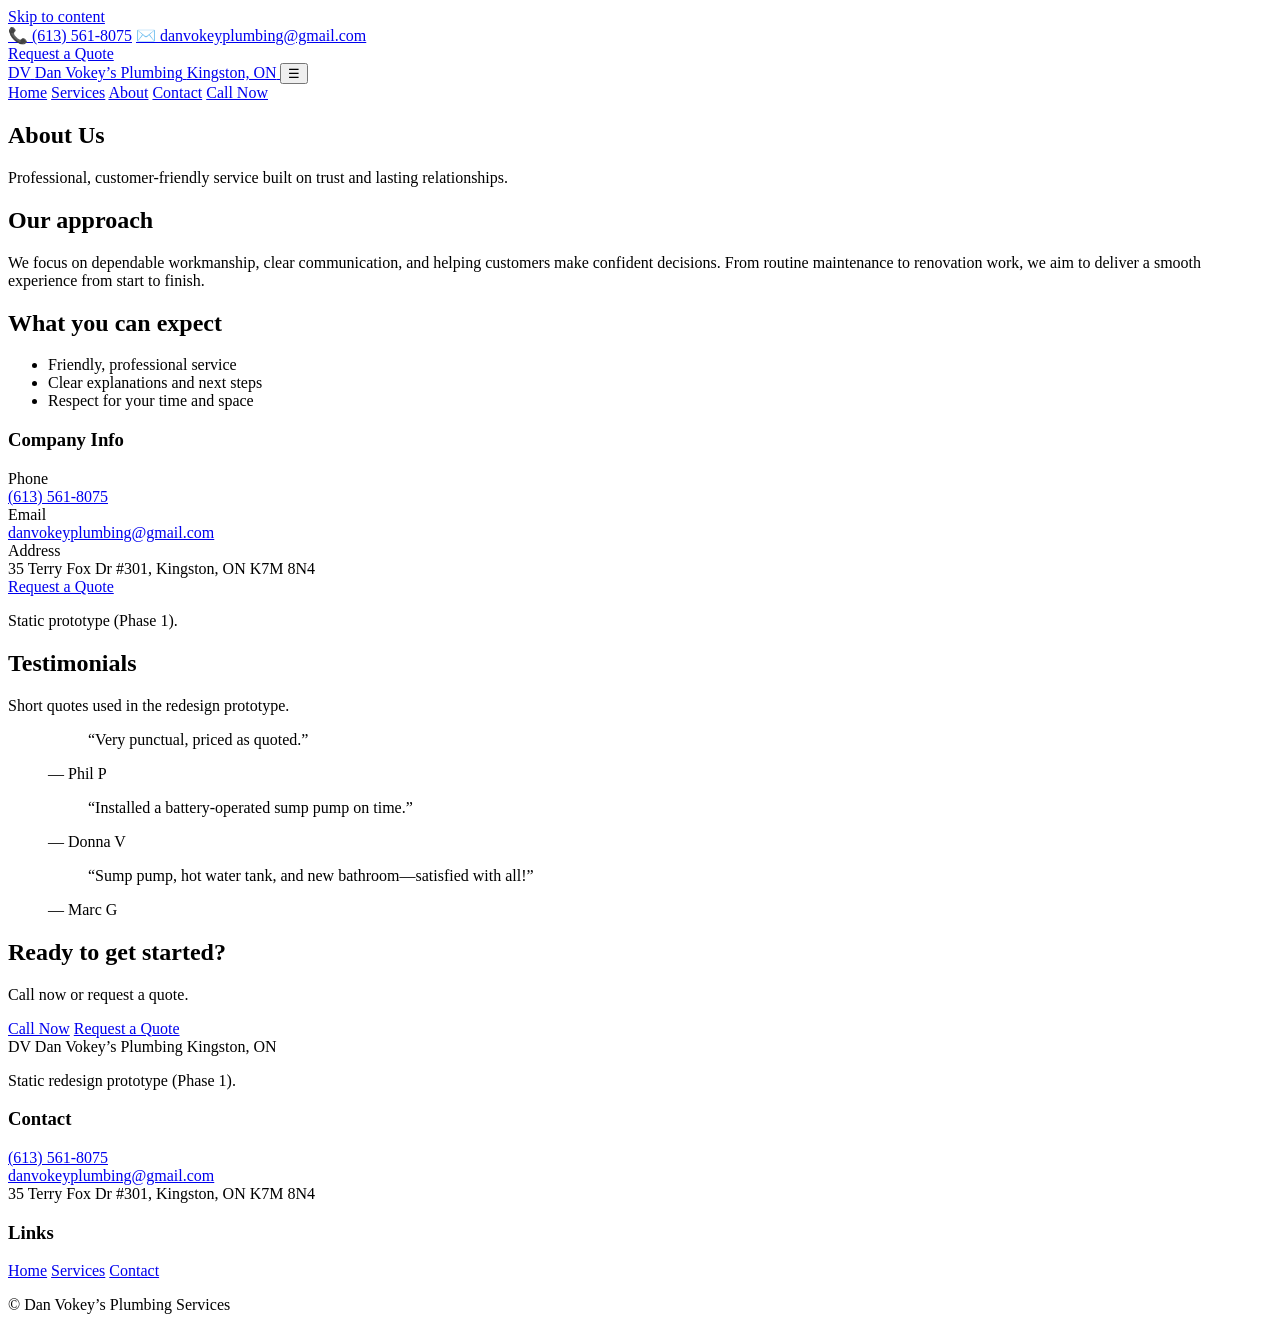
==== about.html @ dfd9590a "about" ====
<!DOCTYPE html>
<html lang="en">
<head>
  <meta charset="UTF-8" />
  <meta name="viewport" content="width=device-width, initial-scale=1.0" />
  <title>About | Dan Vokey’s Plumbing</title>
  <meta name="description" content="Customer-focused plumbing in Kingston, ON. Professional, friendly, and team-oriented." />
  <link rel="stylesheet" href="css/style.css" />
</head>
<body>
  <a class="skip-link" href="#main">Skip to content</a>

  <header class="site-header">
    <div class="topbar">
      <div class="container topbar__inner">
        <div class="topbar__left">
          <a class="topbar__item" href="tel:6135618075">📞 (613) 561-8075</a>
          <a class="topbar__item" href="mailto:danvokeyplumbing@gmail.com">✉️ danvokeyplumbing@gmail.com</a>
        </div>
        <div class="topbar__right">
          <a class="btn btn--small btn--ghost" href="contact.html#quote">Request a Quote</a>
        </div>
      </div>
    </div>

    <div class="nav-wrap">
      <div class="container nav">
        <a class="brand" href="index.html">
          <span class="brand__logo" aria-hidden="true">DV</span>
          <span class="brand__text">
            <span class="brand__name">Dan Vokey’s Plumbing</span>
            <span class="brand__sub">Kingston, ON</span>
          </span>
        </a>

        <button class="nav__toggle" type="button" aria-label="Open menu" aria-expanded="false" data-nav-toggle>
          ☰
        </button>

        <nav class="nav__links" data-nav>
          <a class="nav__link" href="index.html">Home</a>
          <a class="nav__link" href="services.html">Services</a>
          <a class="nav__link is-active" href="about.html">About</a>
          <a class="nav__link" href="contact.html">Contact</a>
          <a class="btn btn--small" href="tel:6135618075">Call Now</a>
        </nav>
      </div>
    </div>
  </header>

  <main id="main" class="page">
    <section class="page-hero">
      <div class="container">
        <h1>About Us</h1>
        <p class="lead">Professional, customer-friendly service built on trust and lasting relationships.</p>
      </div>
    </section>

    <section class="section">
      <div class="container split">
        <div>
          <h2>Our approach</h2>
          <p>
            We focus on dependable workmanship, clear communication, and helping customers make confident decisions.
            From routine maintenance to renovation work, we aim to deliver a smooth experience from start to finish.
          </p>

          <h2>What you can expect</h2>
          <ul class="checklist">
            <li>Friendly, professional service</li>
            <li>Clear explanations and next steps</li>
            <li>Respect for your time and space</li>
          </ul>
        </div>

        <div class="card">
          <h3 class="card__title">Company Info</h3>
          <div class="mini">
            <div class="mini__label">Phone</div>
            <div class="mini__value"><a href="tel:6135618075">(613) 561-8075</a></div>
          </div>
          <div class="mini">
            <div class="mini__label">Email</div>
            <div class="mini__value"><a href="mailto:danvokeyplumbing@gmail.com">danvokeyplumbing@gmail.com</a></div>
          </div>
          <div class="mini">
            <div class="mini__label">Address</div>
            <div class="mini__value">35 Terry Fox Dr #301, Kingston, ON K7M 8N4</div>
          </div>

          <a class="btn btn--small" href="contact.html#quote">Request a Quote</a>
          <p class="fineprint">Static prototype (Phase 1).</p>
        </div>
      </div>
    </section>

    <section class="section section--alt">
      <div class="container">
        <div class="section__head">
          <h2>Testimonials</h2>
          <p class="muted">Short quotes used in the redesign prototype.</p>
        </div>

        <div class="grid grid--3">
          <figure class="quote">
            <blockquote>“Very punctual, priced as quoted.”</blockquote>
            <figcaption>— Phil P</figcaption>
          </figure>
          <figure class="quote">
            <blockquote>“Installed a battery-operated sump pump on time.”</blockquote>
            <figcaption>— Donna V</figcaption>
          </figure>
          <figure class="quote">
            <blockquote>“Sump pump, hot water tank, and new bathroom—satisfied with all!”</blockquote>
            <figcaption>— Marc G</figcaption>
          </figure>
        </div>
      </div>
    </section>

    <section class="cta">
      <div class="container cta__inner">
        <div>
          <h2>Ready to get started?</h2>
          <p class="muted">Call now or request a quote.</p>
        </div>
        <div class="cta__buttons">
          <a class="btn" href="tel:6135618075">Call Now</a>
          <a class="btn btn--ghost" href="contact.html#quote">Request a Quote</a>
        </div>
      </div>
    </section>
  </main>

  <footer class="site-footer">
    <div class="container footer__grid">
      <div>
        <div class="brand brand--footer">
          <span class="brand__logo" aria-hidden="true">DV</span>
          <span class="brand__text">
            <span class="brand__name">Dan Vokey’s Plumbing</span>
            <span class="brand__sub">Kingston, ON</span>
          </span>
        </div>
        <p class="muted">Static redesign prototype (Phase 1).</p>
      </div>

      <div>
        <h3 class="footer__title">Contact</h3>
        <p><a href="tel:6135618075">(613) 561-8075</a><br />
           <a href="mailto:danvokeyplumbing@gmail.com">danvokeyplumbing@gmail.com</a><br />
           35 Terry Fox Dr #301, Kingston, ON K7M 8N4
        </p>
      </div>

      <div>
        <h3 class="footer__title">Links</h3>
        <p class="footer__links">
          <a href="index.html">Home</a>
          <a href="services.html">Services</a>
          <a href="contact.html">Contact</a>
        </p>
      </div>
    </div>

    <div class="container footer__bottom">
      <p>© <span id="year"></span> Dan Vokey’s Plumbing Services</p>
    </div>
  </footer>

  <script src="js/main.js"></script>
</body>
</html>
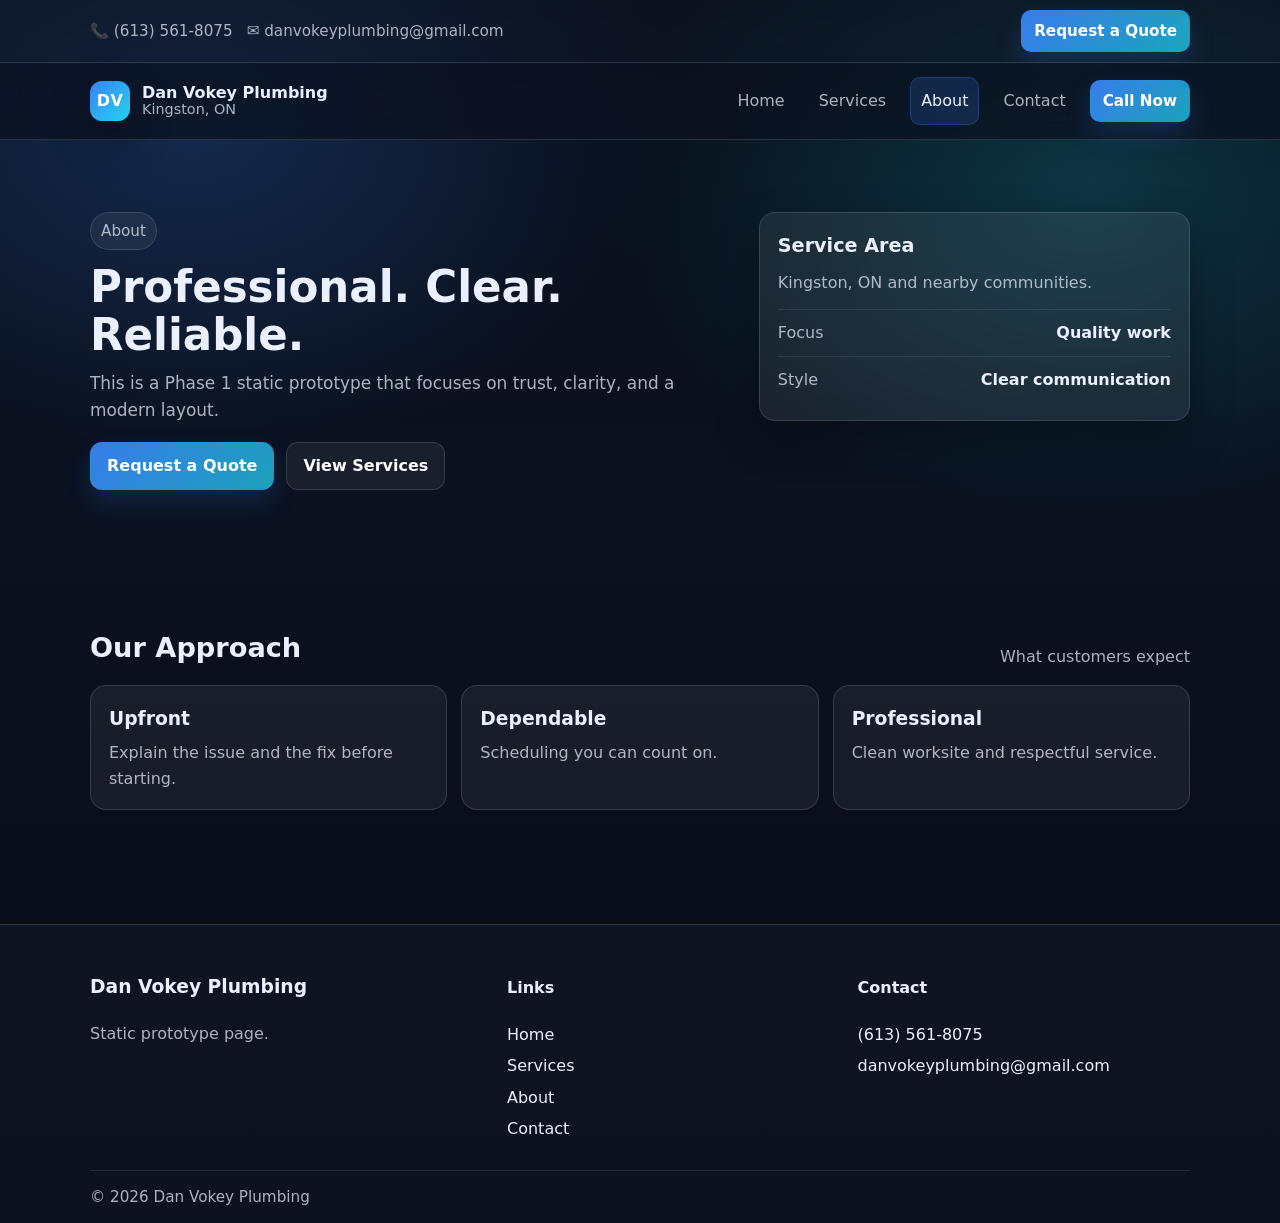
==== commit fde7d77d: "full styling done" ====
--- a/about.html
+++ b/about.html
@@ -3,171 +3,117 @@
 <head>
   <meta charset="UTF-8" />
   <meta name="viewport" content="width=device-width, initial-scale=1.0" />
-  <title>About | Dan Vokey’s Plumbing</title>
-  <meta name="description" content="Customer-focused plumbing in Kingston, ON. Professional, friendly, and team-oriented." />
+  <title>About | Dan Vokey Plumbing</title>
+  <meta name="description" content="About the business: approach, values, and service area." />
   <link rel="stylesheet" href="css/style.css" />
 </head>
+
 <body>
   <a class="skip-link" href="#main">Skip to content</a>
 
-  <header class="site-header">
-    <div class="topbar">
-      <div class="container topbar__inner">
-        <div class="topbar__left">
-          <a class="topbar__item" href="tel:6135618075">📞 (613) 561-8075</a>
-          <a class="topbar__item" href="mailto:danvokeyplumbing@gmail.com">✉️ danvokeyplumbing@gmail.com</a>
-        </div>
-        <div class="topbar__right">
-          <a class="btn btn--small btn--ghost" href="contact.html#quote">Request a Quote</a>
-        </div>
+  <header class="topbar">
+    <div class="container topbar__inner">
+      <div class="topbar__left">
+        <a class="topbar__item" href="tel:6135618075">📞 (613) 561-8075</a>
+        <a class="topbar__item" href="mailto:danvokeyplumbing@gmail.com">✉ danvokeyplumbing@gmail.com</a>
       </div>
-    </div>
-
-    <div class="nav-wrap">
-      <div class="container nav">
-        <a class="brand" href="index.html">
-          <span class="brand__logo" aria-hidden="true">DV</span>
-          <span class="brand__text">
-            <span class="brand__name">Dan Vokey’s Plumbing</span>
-            <span class="brand__sub">Kingston, ON</span>
-          </span>
-        </a>
-
-        <button class="nav__toggle" type="button" aria-label="Open menu" aria-expanded="false" data-nav-toggle>
-          ☰
-        </button>
-
-        <nav class="nav__links" data-nav>
-          <a class="nav__link" href="index.html">Home</a>
-          <a class="nav__link" href="services.html">Services</a>
-          <a class="nav__link is-active" href="about.html">About</a>
-          <a class="nav__link" href="contact.html">Contact</a>
-          <a class="btn btn--small" href="tel:6135618075">Call Now</a>
-        </nav>
-      </div>
+      <a class="btn btn--small" href="contact.html">Request a Quote</a>
     </div>
   </header>
 
-  <main id="main" class="page">
-    <section class="page-hero">
-      <div class="container">
-        <h1>About Us</h1>
-        <p class="lead">Professional, customer-friendly service built on trust and lasting relationships.</p>
+  <div class="navwrap">
+    <div class="container nav">
+      <a href="index.html" class="brand">
+        <span class="brand__logo">DV</span>
+        <span class="brand__text">
+          <span class="brand__name">Dan Vokey Plumbing</span>
+          <span class="brand__sub">Kingston, ON</span>
+        </span>
+      </a>
+
+      <button class="nav__toggle" type="button" aria-label="Open menu" aria-expanded="false" data-nav-toggle>☰</button>
+
+      <nav class="nav__links" data-nav>
+        <a class="nav__link" href="index.html">Home</a>
+        <a class="nav__link" href="services.html">Services</a>
+        <a class="nav__link is-active" href="about.html">About</a>
+        <a class="nav__link" href="contact.html">Contact</a>
+        <a class="btn btn--small" href="tel:6135618075">Call Now</a>
+      </nav>
+    </div>
+  </div>
+
+  <main id="main">
+    <section class="hero">
+      <div class="container hero__grid">
+        <div>
+          <span class="pill">About</span>
+          <h1>Professional. Clear. Reliable.</h1>
+          <p class="lead">
+            This is a Phase 1 static prototype that focuses on trust, clarity, and a modern layout.
+          </p>
+          <div class="hero__cta">
+            <a class="btn" href="contact.html">Request a Quote</a>
+            <a class="btn btn--ghost" href="services.html">View Services</a>
+          </div>
+        </div>
+
+        <aside class="card">
+          <h2 class="card__title">Service Area</h2>
+          <p class="card__text">Kingston, ON and nearby communities.</p>
+          <div class="card__row"><span class="muted">Focus</span><strong>Quality work</strong></div>
+          <div class="card__row"><span class="muted">Style</span><strong>Clear communication</strong></div>
+        </aside>
       </div>
     </section>
 
     <section class="section">
-      <div class="container split">
-        <div>
-          <h2>Our approach</h2>
-          <p>
-            We focus on dependable workmanship, clear communication, and helping customers make confident decisions.
-            From routine maintenance to renovation work, we aim to deliver a smooth experience from start to finish.
-          </p>
-
-          <h2>What you can expect</h2>
-          <ul class="checklist">
-            <li>Friendly, professional service</li>
-            <li>Clear explanations and next steps</li>
-            <li>Respect for your time and space</li>
-          </ul>
-        </div>
-
-        <div class="card">
-          <h3 class="card__title">Company Info</h3>
-          <div class="mini">
-            <div class="mini__label">Phone</div>
-            <div class="mini__value"><a href="tel:6135618075">(613) 561-8075</a></div>
-          </div>
-          <div class="mini">
-            <div class="mini__label">Email</div>
-            <div class="mini__value"><a href="mailto:danvokeyplumbing@gmail.com">danvokeyplumbing@gmail.com</a></div>
-          </div>
-          <div class="mini">
-            <div class="mini__label">Address</div>
-            <div class="mini__value">35 Terry Fox Dr #301, Kingston, ON K7M 8N4</div>
-          </div>
-
-          <a class="btn btn--small" href="contact.html#quote">Request a Quote</a>
-          <p class="fineprint">Static prototype (Phase 1).</p>
-        </div>
-      </div>
-    </section>
-
-    <section class="section section--alt">
       <div class="container">
         <div class="section__head">
-          <h2>Testimonials</h2>
-          <p class="muted">Short quotes used in the redesign prototype.</p>
+          <h2>Our Approach</h2>
+          <span class="muted">What customers expect</span>
         </div>
 
         <div class="grid grid--3">
-          <figure class="quote">
-            <blockquote>“Very punctual, priced as quoted.”</blockquote>
-            <figcaption>— Phil P</figcaption>
-          </figure>
-          <figure class="quote">
-            <blockquote>“Installed a battery-operated sump pump on time.”</blockquote>
-            <figcaption>— Donna V</figcaption>
-          </figure>
-          <figure class="quote">
-            <blockquote>“Sump pump, hot water tank, and new bathroom—satisfied with all!”</blockquote>
-            <figcaption>— Marc G</figcaption>
-          </figure>
-        </div>
-      </div>
-    </section>
-
-    <section class="cta">
-      <div class="container cta__inner">
-        <div>
-          <h2>Ready to get started?</h2>
-          <p class="muted">Call now or request a quote.</p>
-        </div>
-        <div class="cta__buttons">
-          <a class="btn" href="tel:6135618075">Call Now</a>
-          <a class="btn btn--ghost" href="contact.html#quote">Request a Quote</a>
+          <div class="tile"><h3>Upfront</h3><p>Explain the issue and the fix before starting.</p></div>
+          <div class="tile"><h3>Dependable</h3><p>Scheduling you can count on.</p></div>
+          <div class="tile"><h3>Professional</h3><p>Clean worksite and respectful service.</p></div>
         </div>
       </div>
     </section>
   </main>
 
-  <footer class="site-footer">
+  <footer>
     <div class="container footer__grid">
       <div>
-        <div class="brand brand--footer">
-          <span class="brand__logo" aria-hidden="true">DV</span>
-          <span class="brand__text">
-            <span class="brand__name">Dan Vokey’s Plumbing</span>
-            <span class="brand__sub">Kingston, ON</span>
-          </span>
-        </div>
-        <p class="muted">Static redesign prototype (Phase 1).</p>
+        <h3 class="footer__title">Dan Vokey Plumbing</h3>
+        <p class="muted">Static prototype page.</p>
       </div>
 
       <div>
-        <h3 class="footer__title">Contact</h3>
-        <p><a href="tel:6135618075">(613) 561-8075</a><br />
-           <a href="mailto:danvokeyplumbing@gmail.com">danvokeyplumbing@gmail.com</a><br />
-           35 Terry Fox Dr #301, Kingston, ON K7M 8N4
-        </p>
+        <h4 class="footer__title">Links</h4>
+        <div class="footer__links">
+          <a href="index.html">Home</a>
+          <a href="services.html">Services</a>
+          <a href="about.html">About</a>
+          <a href="contact.html">Contact</a>
+        </div>
       </div>
 
       <div>
-        <h3 class="footer__title">Links</h3>
-        <p class="footer__links">
-          <a href="index.html">Home</a>
-          <a href="services.html">Services</a>
-          <a href="contact.html">Contact</a>
-        </p>
+        <h4 class="footer__title">Contact</h4>
+        <div class="footer__links">
+          <a href="tel:6135618075">(613) 561-8075</a>
+          <a href="mailto:danvokeyplumbing@gmail.com">danvokeyplumbing@gmail.com</a>
+        </div>
       </div>
     </div>
 
     <div class="container footer__bottom">
-      <p>© <span id="year"></span> Dan Vokey’s Plumbing Services</p>
+      © <span id="year"></span> Dan Vokey Plumbing
     </div>
   </footer>
 
-  <script src="js/main.js"></script>
+  <script src="js/script.js"></script>
 </body>
 </html>
--- a/css/style.css
+++ b/css/style.css
@@ -0,0 +1,375 @@
+:root{
+  --bg: #0b1220;
+  --panel: rgba(255,255,255,.08);
+  --text: #eaf0ff;
+  --muted: rgba(234,240,255,.72);
+  --line: rgba(234,240,255,.14);
+  --primary: #3b82f6;
+  --primary2: #22d3ee;
+  --shadow: 0 18px 40px rgba(0,0,0,.35);
+  --radius: 16px;
+  --container: 1100px;
+}
+
+*{ box-sizing:border-box; }
+html,body{ margin:0; padding:0; }
+img{ max-width:100%; display:block; }
+a{ color: inherit; text-decoration: none; }
+a:hover{ text-decoration: underline; }
+
+body{
+  font-family: ui-sans-serif, system-ui, -apple-system, Segoe UI, Roboto, Arial, sans-serif;
+  color: var(--text);
+  line-height: 1.6;
+  background:
+    radial-gradient(900px 600px at 15% 10%, rgba(59,130,246,.25), transparent 55%),
+    radial-gradient(900px 600px at 85% 15%, rgba(34,211,238,.20), transparent 55%),
+    linear-gradient(180deg, #070b14 0%, var(--bg) 40%, #070b14 100%);
+}
+
+.container{
+  width: min(var(--container), calc(100% - 2rem));
+  margin: 0 auto;
+}
+
+.muted{ color: var(--muted); }
+.section{ padding: 64px 0; }
+
+/* Top bar */
+.topbar{
+  background: rgba(18,26,43,.55);
+  backdrop-filter: blur(10px);
+  border-bottom: 1px solid var(--line);
+}
+.topbar__inner{
+  display:flex;
+  align-items:center;
+  justify-content:space-between;
+  gap: 12px;
+  padding: 10px 0;
+  font-size: .95rem;
+}
+.topbar__left{
+  display:flex;
+  gap: 14px;
+  flex-wrap: wrap;
+}
+.topbar__item{ color: var(--muted); }
+.topbar__item:hover{ color: var(--text); text-decoration:none; }
+
+/* Sticky nav */
+.navwrap{
+  position: sticky;
+  top: 0;
+  z-index: 50;
+  background: rgba(11,18,32,.75);
+  backdrop-filter: blur(12px);
+  border-bottom: 1px solid var(--line);
+}
+.nav{
+  display:flex;
+  align-items:center;
+  justify-content:space-between;
+  padding: 14px 0;
+  gap: 14px;
+}
+
+/* Brand */
+.brand{
+  display:flex;
+  align-items:center;
+  gap: 12px;
+}
+.brand__logo{
+  width: 40px;
+  height: 40px;
+  border-radius: 12px;
+  display:grid;
+  place-items:center;
+  font-weight: 800;
+  letter-spacing: .5px;
+  color: white;
+  background: linear-gradient(135deg, var(--primary), var(--primary2));
+  box-shadow: var(--shadow);
+}
+.brand__text{ display:flex; flex-direction:column; line-height: 1.1; }
+.brand__name{ font-weight: 800; }
+.brand__sub{ font-size: .9rem; color: var(--muted); }
+
+/* Nav links */
+.nav__links{
+  display:flex;
+  align-items:center;
+  gap: 14px;
+}
+.nav__link{
+  color: var(--muted);
+  padding: 10px 10px;
+  border-radius: 10px;
+}
+.nav__link:hover{
+  color: var(--text);
+  background: rgba(255,255,255,.06);
+  text-decoration:none;
+}
+.nav__link.is-active{
+  color: var(--text);
+  background: rgba(59,130,246,.18);
+  border: 1px solid rgba(59,130,246,.25);
+}
+
+/* Mobile menu button */
+.nav__toggle{
+  display:none;
+  border: 1px solid var(--line);
+  background: rgba(255,255,255,.06);
+  color: var(--text);
+  border-radius: 12px;
+  padding: 10px 12px;
+  cursor: pointer;
+}
+
+/* Buttons */
+.btn{
+  display:inline-flex;
+  align-items:center;
+  justify-content:center;
+  gap: 8px;
+  padding: 10px 16px;
+  border-radius: 12px;
+  border: 1px solid rgba(59,130,246,.35);
+  background: linear-gradient(135deg, rgba(59,130,246,.95), rgba(34,211,238,.75));
+  color: white;
+  font-weight: 700;
+  box-shadow: 0 12px 26px rgba(59,130,246,.18);
+  text-decoration:none;
+}
+.btn:hover{ filter: brightness(1.05); text-decoration:none; }
+.btn--ghost{
+  background: rgba(255,255,255,.06);
+  border: 1px solid var(--line);
+  box-shadow: none;
+}
+.btn--ghost:hover{ background: rgba(255,255,255,.10); }
+.btn--small{ padding: 8px 12px; border-radius: 10px; font-size: .95rem; }
+.btn--block{ width: 100%; }
+
+/* Hero */
+.hero{ padding: 72px 0 54px; }
+.hero__grid{
+  display:grid;
+  grid-template-columns: 1.2fr .8fr;
+  gap: 22px;
+  align-items:start;
+}
+.pill{
+  display:inline-flex;
+  gap: 8px;
+  align-items:center;
+  padding: 6px 10px;
+  border: 1px solid var(--line);
+  background: rgba(255,255,255,.06);
+  border-radius: 999px;
+  color: var(--muted);
+  font-size: .95rem;
+}
+.hero h1{
+  margin: 14px 0 10px;
+  font-size: clamp(2rem, 3.4vw, 3rem);
+  line-height: 1.1;
+}
+.lead{
+  color: var(--muted);
+  font-size: 1.06rem;
+  margin: 0 0 18px;
+}
+.hero__cta{
+  display:flex;
+  gap: 12px;
+  flex-wrap: wrap;
+  margin: 18px 0 18px;
+}
+.hero__badges{
+  display:grid;
+  grid-template-columns: 1fr 1fr;
+  gap: 12px;
+}
+.badge{
+  padding: 14px;
+  border-radius: var(--radius);
+  border: 1px solid var(--line);
+  background: rgba(255,255,255,.06);
+}
+.badge__title{ font-weight: 800; margin-bottom: 4px; }
+.badge__text{ color: var(--muted); font-size: .95rem; }
+
+/* Card */
+.card{
+  border-radius: var(--radius);
+  border: 1px solid var(--line);
+  background: rgba(255,255,255,.07);
+  backdrop-filter: blur(12px);
+  box-shadow: var(--shadow);
+  padding: 18px;
+}
+.card__title{ margin: 0 0 8px; font-size: 1.2rem; }
+.card__text{ color: var(--muted); margin: 0 0 14px; }
+.card__row{
+  display:flex;
+  justify-content:space-between;
+  gap: 14px;
+  padding: 10px 0;
+  border-top: 1px solid rgba(234,240,255,.10);
+}
+.fineprint{
+  margin-top: 10px;
+  color: rgba(234,240,255,.65);
+  font-size: .9rem;
+}
+
+/* Section headings */
+.section__head{
+  display:flex;
+  justify-content:space-between;
+  align-items:end;
+  gap: 14px;
+  margin-bottom: 16px;
+}
+.section__head h2{ margin: 0; font-size: 1.7rem; }
+
+/* Grids / tiles */
+.grid{ display:grid; gap: 14px; }
+.grid--3{ grid-template-columns: repeat(3, 1fr); }
+.grid--2{ grid-template-columns: repeat(2, 1fr); }
+
+.tile{
+  padding: 18px;
+  border-radius: var(--radius);
+  border: 1px solid var(--line);
+  background: rgba(255,255,255,.06);
+}
+.tile h3{ margin:0 0 6px; }
+.tile p{ margin:0; color: var(--muted); }
+
+.quote{
+  padding: 18px;
+  border-radius: var(--radius);
+  border: 1px solid var(--line);
+  background: rgba(255,255,255,.06);
+}
+.quote blockquote{ margin: 0 0 10px; }
+.quote figcaption{ color: var(--muted); }
+
+/* CTA strip */
+.cta__inner{
+  display:flex;
+  justify-content:space-between;
+  align-items:center;
+  gap: 14px;
+  padding: 18px;
+  border-radius: var(--radius);
+  border: 1px solid rgba(59,130,246,.25);
+  background: linear-gradient(135deg, rgba(59,130,246,.18), rgba(34,211,238,.10));
+}
+.cta__buttons{
+  display:flex;
+  gap: 10px;
+  flex-wrap: wrap;
+}
+
+/* Footer */
+footer{
+  border-top: 1px solid var(--line);
+  background: rgba(18,26,43,.55);
+  margin-top: 50px;
+}
+.footer__grid{
+  display:grid;
+  grid-template-columns: 1.2fr 1fr 1fr;
+  gap: 18px;
+  padding: 28px 0;
+}
+.footer__links{
+  display:flex;
+  flex-direction:column;
+  gap: 6px;
+}
+.footer__bottom{
+  border-top: 1px solid rgba(234,240,255,.10);
+  padding: 14px 0;
+  color: var(--muted);
+  font-size: .95rem;
+}
+
+/* Forms */
+label{ display:block; font-weight: 700; margin: 10px 0 6px; }
+input, select, textarea{
+  width: 100%;
+  padding: 12px;
+  border-radius: 12px;
+  border: 1px solid var(--line);
+  background: rgba(0,0,0,.20);
+  color: var(--text);
+  outline: none;
+}
+input:focus, select:focus, textarea:focus{
+  border-color: rgba(59,130,246,.55);
+  box-shadow: 0 0 0 4px rgba(59,130,246,.18);
+}
+.form__row{
+  display:grid;
+  grid-template-columns: 1fr 1fr;
+  gap: 12px;
+}
+.notice{
+  margin-top: 14px;
+  padding: 12px;
+  border-radius: 12px;
+  border: 1px solid var(--line);
+  background: rgba(255,255,255,.06);
+  color: var(--muted);
+}
+
+/* Accessibility */
+.skip-link{
+  position:absolute; left:-999px; top:auto; width:1px; height:1px; overflow:hidden;
+}
+.skip-link:focus{
+  left: 1rem; top: 1rem; width:auto; height:auto;
+  padding: .6rem .8rem;
+  border-radius: 12px;
+  background: rgba(11,18,32,.95);
+  border: 1px solid var(--line);
+  z-index: 9999;
+}
+
+/* Responsive */
+@media (max-width: 900px){
+  .hero__grid{ grid-template-columns: 1fr; }
+  .grid--3{ grid-template-columns: 1fr; }
+  .grid--2{ grid-template-columns: 1fr; }
+  .footer__grid{ grid-template-columns: 1fr; }
+  .section__head{ flex-direction: column; align-items: flex-start; }
+  .form__row{ grid-template-columns: 1fr; }
+}
+
+@media (max-width: 760px){
+  .nav__toggle{ display:inline-flex; }
+
+  .nav__links{
+    display:none;
+    position:absolute;
+    right: 1rem;
+    top: 68px;
+    flex-direction: column;
+    align-items: stretch;
+    gap: 8px;
+    padding: 12px;
+    width: min(320px, calc(100% - 2rem));
+    border: 1px solid var(--line);
+    border-radius: var(--radius);
+    background: rgba(11,18,32,.92);
+    backdrop-filter: blur(12px);
+  }
+  .nav__links.is-open{ display:flex; }
+}
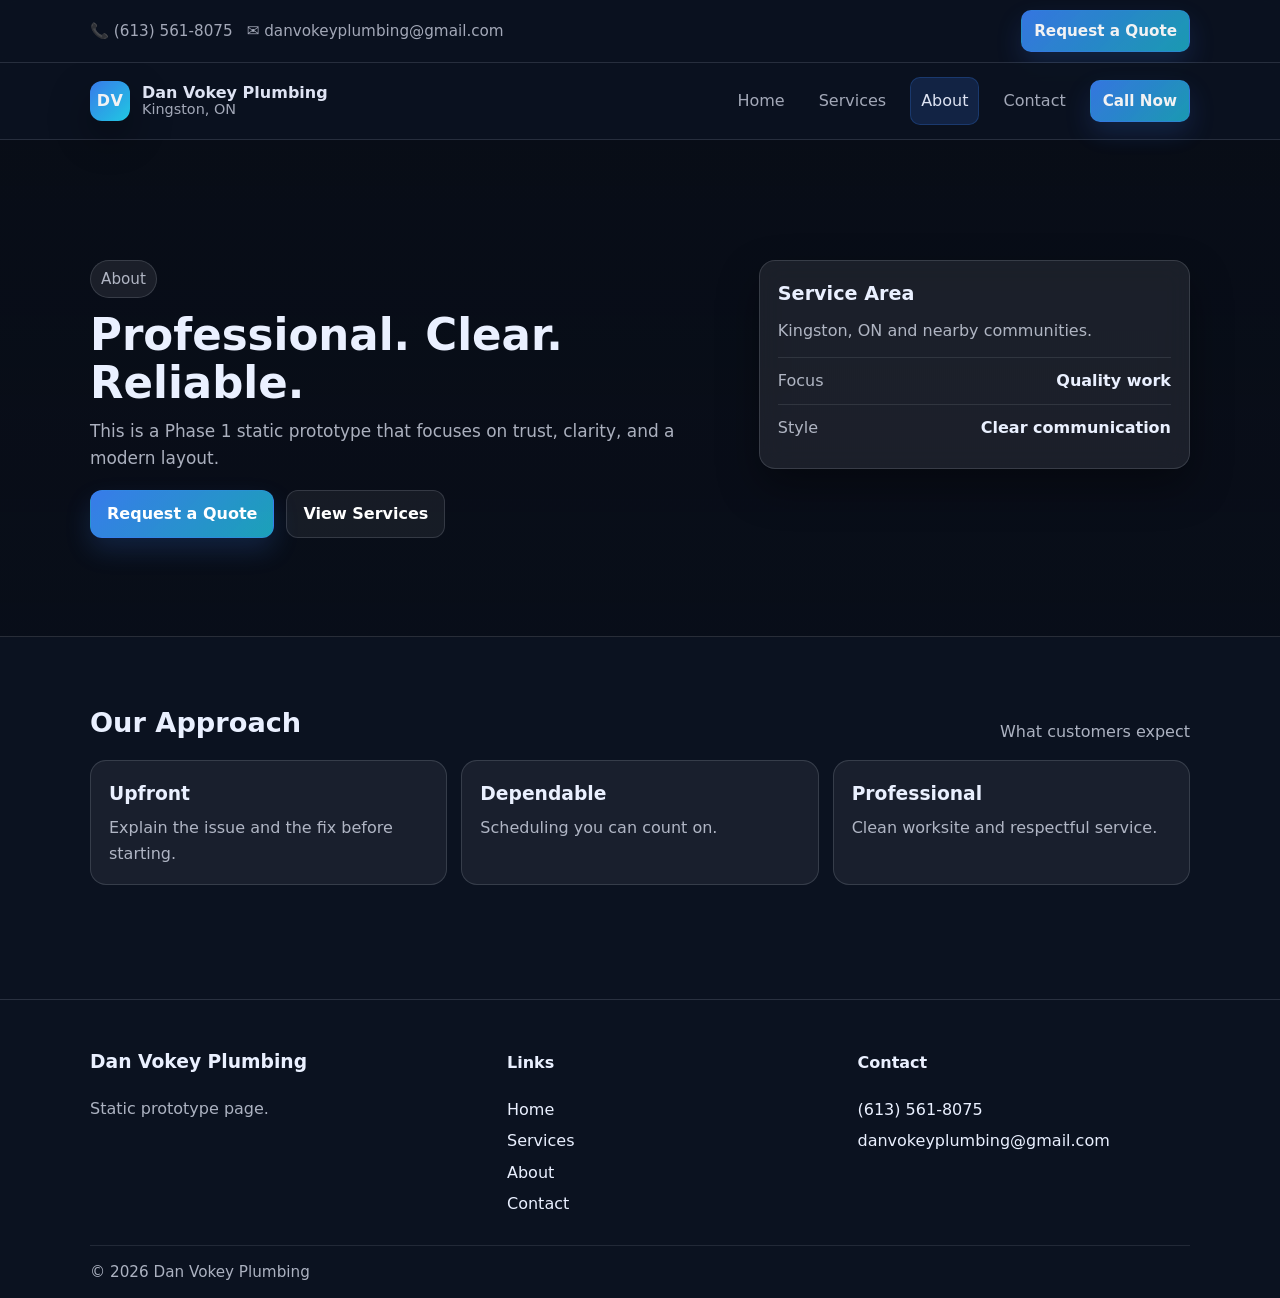
==== commit e6cd566e: "stylised final job" ====
--- a/about.html
+++ b/about.html
@@ -1,5 +1,6 @@
 <!DOCTYPE html>
 <html lang="en">
+
 <head>
   <meta charset="UTF-8" />
   <meta name="viewport" content="width=device-width, initial-scale=1.0" />
@@ -44,7 +45,7 @@
   </div>
 
   <main id="main">
-    <section class="hero">
+    <section class="hero hero--about">
       <div class="container hero__grid">
         <div>
           <span class="pill">About</span>
@@ -75,9 +76,18 @@
         </div>
 
         <div class="grid grid--3">
-          <div class="tile"><h3>Upfront</h3><p>Explain the issue and the fix before starting.</p></div>
-          <div class="tile"><h3>Dependable</h3><p>Scheduling you can count on.</p></div>
-          <div class="tile"><h3>Professional</h3><p>Clean worksite and respectful service.</p></div>
+          <div class="tile">
+            <h3>Upfront</h3>
+            <p>Explain the issue and the fix before starting.</p>
+          </div>
+          <div class="tile">
+            <h3>Dependable</h3>
+            <p>Scheduling you can count on.</p>
+          </div>
+          <div class="tile">
+            <h3>Professional</h3>
+            <p>Clean worksite and respectful service.</p>
+          </div>
         </div>
       </div>
     </section>
@@ -116,4 +126,5 @@
 
   <script src="js/script.js"></script>
 </body>
-</html>
+
+</html>
--- a/css/style.css
+++ b/css/style.css
@@ -1,128 +1,215 @@
-:root{
+:root {
   --bg: #0b1220;
-  --panel: rgba(255,255,255,.08);
+  --panel: rgba(255, 255, 255, .08);
   --text: #eaf0ff;
-  --muted: rgba(234,240,255,.72);
-  --line: rgba(234,240,255,.14);
+  --muted: rgba(234, 240, 255, .72);
+  --line: rgba(234, 240, 255, .14);
   --primary: #3b82f6;
   --primary2: #22d3ee;
-  --shadow: 0 18px 40px rgba(0,0,0,.35);
+  --shadow: 0 18px 40px rgba(0, 0, 0, .35);
   --radius: 16px;
   --container: 1100px;
 }
 
-*{ box-sizing:border-box; }
-html,body{ margin:0; padding:0; }
-img{ max-width:100%; display:block; }
-a{ color: inherit; text-decoration: none; }
-a:hover{ text-decoration: underline; }
-
-body{
+[data-theme="light"] {
+  --bg: #f8fafc;
+  --panel: #ffffff;
+  --text: #0f172a;
+  --muted: #475569;
+  --line: #cbd5e1;
+  --shadow: 0 4px 6px -1px rgba(0, 0, 0, 0.1), 0 2px 4px -1px rgba(0, 0, 0, 0.06);
+}
+
+* {
+  box-sizing: border-box;
+}
+
+html,
+body {
+  margin: 0;
+  padding: 0;
+}
+
+img {
+  max-width: 100%;
+  display: block;
+}
+
+a {
+  color: inherit;
+  text-decoration: none;
+}
+
+a:hover {
+  text-decoration: underline;
+}
+
+body {
   font-family: ui-sans-serif, system-ui, -apple-system, Segoe UI, Roboto, Arial, sans-serif;
   color: var(--text);
   line-height: 1.6;
-  background:
-    radial-gradient(900px 600px at 15% 10%, rgba(59,130,246,.25), transparent 55%),
-    radial-gradient(900px 600px at 85% 15%, rgba(34,211,238,.20), transparent 55%),
-    linear-gradient(180deg, #070b14 0%, var(--bg) 40%, #070b14 100%);
-}
-
-.container{
+  background-color: var(--bg);
+  transition: background-color 0.3s ease, color 0.3s ease;
+}
+
+/* Theme Toggle Button */
+.theme-toggle {
+  background: transparent;
+  border: 1px solid var(--line);
+  color: var(--text);
+  cursor: pointer;
+  padding: 8px;
+  border-radius: 50%;
+  display: flex;
+  align-items: center;
+  justify-content: center;
+  transition: all 0.2s ease;
+}
+
+.theme-toggle:hover {
+  background: var(--panel);
+  transform: scale(1.1);
+}
+
+
+.container {
   width: min(var(--container), calc(100% - 2rem));
   margin: 0 auto;
 }
 
-.muted{ color: var(--muted); }
-.section{ padding: 64px 0; }
+.muted {
+  color: var(--muted);
+}
+
+.section {
+  padding: 64px 0;
+}
 
 /* Top bar */
-.topbar{
-  background: rgba(18,26,43,.55);
+.topbar {
+  background: var(--bg);
+  opacity: 0.95;
   backdrop-filter: blur(10px);
   border-bottom: 1px solid var(--line);
 }
-.topbar__inner{
-  display:flex;
-  align-items:center;
-  justify-content:space-between;
+
+.about-img {
+  width: 100%;
+  height: 300px;
+  object-fit: cover;
+  border-radius: var(--radius);
+  border: 1px solid var(--line);
+  margin-top: 20px;
+}
+
+.topbar__inner {
+  display: flex;
+  align-items: center;
+  justify-content: space-between;
   gap: 12px;
   padding: 10px 0;
   font-size: .95rem;
 }
-.topbar__left{
-  display:flex;
+
+.topbar__left {
+  display: flex;
   gap: 14px;
   flex-wrap: wrap;
 }
-.topbar__item{ color: var(--muted); }
-.topbar__item:hover{ color: var(--text); text-decoration:none; }
+
+.topbar__item {
+  color: var(--muted);
+}
+
+.topbar__item:hover {
+  color: var(--text);
+  text-decoration: none;
+}
 
 /* Sticky nav */
-.navwrap{
+.navwrap {
   position: sticky;
   top: 0;
   z-index: 50;
-  background: rgba(11,18,32,.75);
+  background: var(--bg);
+  opacity: 0.95;
   backdrop-filter: blur(12px);
   border-bottom: 1px solid var(--line);
 }
-.nav{
-  display:flex;
-  align-items:center;
-  justify-content:space-between;
+
+.nav {
+  display: flex;
+  align-items: center;
+  justify-content: space-between;
   padding: 14px 0;
   gap: 14px;
 }
 
 /* Brand */
-.brand{
-  display:flex;
-  align-items:center;
+.brand {
+  display: flex;
+  align-items: center;
   gap: 12px;
 }
-.brand__logo{
+
+.brand__logo {
   width: 40px;
   height: 40px;
   border-radius: 12px;
-  display:grid;
-  place-items:center;
+  display: grid;
+  place-items: center;
   font-weight: 800;
   letter-spacing: .5px;
   color: white;
   background: linear-gradient(135deg, var(--primary), var(--primary2));
   box-shadow: var(--shadow);
 }
-.brand__text{ display:flex; flex-direction:column; line-height: 1.1; }
-.brand__name{ font-weight: 800; }
-.brand__sub{ font-size: .9rem; color: var(--muted); }
+
+.brand__text {
+  display: flex;
+  flex-direction: column;
+  line-height: 1.1;
+}
+
+.brand__name {
+  font-weight: 800;
+}
+
+.brand__sub {
+  font-size: .9rem;
+  color: var(--muted);
+}
 
 /* Nav links */
-.nav__links{
-  display:flex;
-  align-items:center;
+.nav__links {
+  display: flex;
+  align-items: center;
   gap: 14px;
 }
-.nav__link{
+
+.nav__link {
   color: var(--muted);
   padding: 10px 10px;
   border-radius: 10px;
 }
-.nav__link:hover{
+
+.nav__link:hover {
   color: var(--text);
-  background: rgba(255,255,255,.06);
-  text-decoration:none;
-}
-.nav__link.is-active{
+  background: var(--panel);
+  text-decoration: none;
+}
+
+.nav__link.is-active {
   color: var(--text);
-  background: rgba(59,130,246,.18);
-  border: 1px solid rgba(59,130,246,.25);
+  background: rgba(59, 130, 246, .18);
+  border: 1px solid rgba(59, 130, 246, .25);
 }
 
 /* Mobile menu button */
-.nav__toggle{
-  display:none;
-  border: 1px solid var(--line);
-  background: rgba(255,255,255,.06);
+.nav__toggle {
+  display: none;
+  border: 1px solid var(--line);
+  background: rgba(255, 255, 255, .06);
   color: var(--text);
   border-radius: 12px;
   padding: 10px 12px;
@@ -130,235 +217,375 @@
 }
 
 /* Buttons */
-.btn{
-  display:inline-flex;
-  align-items:center;
-  justify-content:center;
+.btn {
+  display: inline-flex;
+  align-items: center;
+  justify-content: center;
   gap: 8px;
   padding: 10px 16px;
   border-radius: 12px;
-  border: 1px solid rgba(59,130,246,.35);
-  background: linear-gradient(135deg, rgba(59,130,246,.95), rgba(34,211,238,.75));
+  border: 1px solid rgba(59, 130, 246, .35);
+  background: linear-gradient(135deg, rgba(59, 130, 246, .95), rgba(34, 211, 238, .75));
   color: white;
   font-weight: 700;
-  box-shadow: 0 12px 26px rgba(59,130,246,.18);
-  text-decoration:none;
-}
-.btn:hover{ filter: brightness(1.05); text-decoration:none; }
-.btn--ghost{
-  background: rgba(255,255,255,.06);
+  box-shadow: 0 12px 26px rgba(59, 130, 246, .18);
+  text-decoration: none;
+}
+
+.btn:hover {
+  filter: brightness(1.05);
+  text-decoration: none;
+}
+
+.btn--ghost {
+  background: rgba(255, 255, 255, .06);
   border: 1px solid var(--line);
   box-shadow: none;
 }
-.btn--ghost:hover{ background: rgba(255,255,255,.10); }
-.btn--small{ padding: 8px 12px; border-radius: 10px; font-size: .95rem; }
-.btn--block{ width: 100%; }
+
+.btn--ghost:hover {
+  background: rgba(255, 255, 255, .10);
+}
+
+.btn--small {
+  padding: 8px 12px;
+  border-radius: 10px;
+  font-size: .95rem;
+}
+
+.btn--block {
+  width: 100%;
+}
 
 /* Hero */
-.hero{ padding: 72px 0 54px; }
-.hero__grid{
-  display:grid;
+/* Hero */
+.hero {
+  padding: 120px 0 80px;
+  /* Default / Home: Dark Tools mixed with brightness (Reduced overlay opactiy) */
+  background-image: linear-gradient(rgba(7, 11, 20, 0.45), rgba(7, 11, 20, 0.35)), url('https://images.unsplash.com/photo-1581244277943-fe4a9c777189?ixlib=rb-4.0.3&auto=format&fit=crop&w=1600&q=80');
+  background-size: cover;
+  background-position: center;
+  border-bottom: 1px solid var(--line);
+}
+
+.hero--services {
+  /* Services: Close-up pipes/valves (User liked this) */
+  background-image: linear-gradient(rgba(7, 11, 20, 0.7), rgba(7, 11, 20, 0.6)), url('https://images.unsplash.com/photo-1607472586893-edb57bdc0e39?ixlib=rb-4.0.3&auto=format&fit=crop&w=1600&q=80');
+}
+
+.hero--about {
+  /* About: Very obvious Plumber Fixing Sink (No scenery) */
+  background-image: linear-gradient(rgba(7, 11, 20, 0.75), rgba(7, 11, 20, 0.6)), url('https://images.unsplash.com/photo-1621905251918-48416bd8575a?ixlib=rb-4.0.3&auto=format&fit=crop&w=1600&q=80');
+}
+
+.hero--contact {
+  /* Contact: Plumber on tablet/phone/clipboard (Authentic vibe) */
+  background-image: linear-gradient(rgba(7, 11, 20, 0.65), rgba(7, 11, 20, 0.55)), url('https://images.unsplash.com/photo-1621905252507-b354f6030250?ixlib=rb-4.0.3&auto=format&fit=crop&w=1600&q=80');
+}
+
+.hero__grid {
+  display: grid;
   grid-template-columns: 1.2fr .8fr;
   gap: 22px;
-  align-items:start;
-}
-.pill{
-  display:inline-flex;
+  align-items: start;
+}
+
+.pill {
+  display: inline-flex;
   gap: 8px;
-  align-items:center;
+  align-items: center;
   padding: 6px 10px;
   border: 1px solid var(--line);
-  background: rgba(255,255,255,.06);
+  background: var(--panel);
   border-radius: 999px;
   color: var(--muted);
   font-size: .95rem;
 }
-.hero h1{
+
+.hero h1 {
   margin: 14px 0 10px;
   font-size: clamp(2rem, 3.4vw, 3rem);
   line-height: 1.1;
 }
-.lead{
+
+.lead {
   color: var(--muted);
   font-size: 1.06rem;
   margin: 0 0 18px;
 }
-.hero__cta{
-  display:flex;
+
+.hero__cta {
+  display: flex;
   gap: 12px;
   flex-wrap: wrap;
   margin: 18px 0 18px;
 }
-.hero__badges{
-  display:grid;
+
+.hero__badges {
+  display: grid;
   grid-template-columns: 1fr 1fr;
   gap: 12px;
 }
-.badge{
+
+.badge {
   padding: 14px;
   border-radius: var(--radius);
   border: 1px solid var(--line);
-  background: rgba(255,255,255,.06);
-}
-.badge__title{ font-weight: 800; margin-bottom: 4px; }
-.badge__text{ color: var(--muted); font-size: .95rem; }
+  background: rgba(255, 255, 255, .06);
+}
+
+.badge__title {
+  font-weight: 800;
+  margin-bottom: 4px;
+}
+
+.badge__text {
+  color: var(--muted);
+  font-size: .95rem;
+}
 
 /* Card */
-.card{
+.card {
   border-radius: var(--radius);
   border: 1px solid var(--line);
-  background: rgba(255,255,255,.07);
+  background: var(--panel);
   backdrop-filter: blur(12px);
   box-shadow: var(--shadow);
   padding: 18px;
 }
-.card__title{ margin: 0 0 8px; font-size: 1.2rem; }
-.card__text{ color: var(--muted); margin: 0 0 14px; }
-.card__row{
-  display:flex;
-  justify-content:space-between;
+
+.card__title {
+  margin: 0 0 8px;
+  font-size: 1.2rem;
+}
+
+.card__text {
+  color: var(--muted);
+  margin: 0 0 14px;
+}
+
+.card__row {
+  display: flex;
+  justify-content: space-between;
   gap: 14px;
   padding: 10px 0;
-  border-top: 1px solid rgba(234,240,255,.10);
-}
-.fineprint{
+  border-top: 1px solid rgba(234, 240, 255, .10);
+}
+
+.fineprint {
   margin-top: 10px;
-  color: rgba(234,240,255,.65);
+  color: rgba(234, 240, 255, .65);
   font-size: .9rem;
 }
 
 /* Section headings */
-.section__head{
-  display:flex;
-  justify-content:space-between;
-  align-items:end;
+.section__head {
+  display: flex;
+  justify-content: space-between;
+  align-items: end;
   gap: 14px;
   margin-bottom: 16px;
 }
-.section__head h2{ margin: 0; font-size: 1.7rem; }
+
+.section__head h2 {
+  margin: 0;
+  font-size: 1.7rem;
+}
 
 /* Grids / tiles */
-.grid{ display:grid; gap: 14px; }
-.grid--3{ grid-template-columns: repeat(3, 1fr); }
-.grid--2{ grid-template-columns: repeat(2, 1fr); }
-
-.tile{
+.grid {
+  display: grid;
+  gap: 14px;
+}
+
+.grid--3 {
+  grid-template-columns: repeat(3, 1fr);
+}
+
+.grid--2 {
+  grid-template-columns: repeat(2, 1fr);
+}
+
+.tile {
   padding: 18px;
   border-radius: var(--radius);
   border: 1px solid var(--line);
-  background: rgba(255,255,255,.06);
-}
-.tile h3{ margin:0 0 6px; }
-.tile p{ margin:0; color: var(--muted); }
-
-.quote{
+  background: rgba(255, 255, 255, .06);
+}
+
+.tile .icon-box {
+  margin-bottom: 12px;
+  color: var(--primary2);
+}
+
+.tile h3 {
+  margin: 0 0 6px;
+}
+
+.tile p {
+  margin: 0;
+  color: var(--muted);
+}
+
+.quote {
   padding: 18px;
   border-radius: var(--radius);
   border: 1px solid var(--line);
-  background: rgba(255,255,255,.06);
-}
-.quote blockquote{ margin: 0 0 10px; }
-.quote figcaption{ color: var(--muted); }
+  background: rgba(255, 255, 255, .06);
+}
+
+.quote blockquote {
+  margin: 0 0 10px;
+}
+
+.quote figcaption {
+  color: var(--muted);
+}
 
 /* CTA strip */
-.cta__inner{
-  display:flex;
-  justify-content:space-between;
-  align-items:center;
+.cta__inner {
+  display: flex;
+  justify-content: space-between;
+  align-items: center;
   gap: 14px;
   padding: 18px;
   border-radius: var(--radius);
-  border: 1px solid rgba(59,130,246,.25);
-  background: linear-gradient(135deg, rgba(59,130,246,.18), rgba(34,211,238,.10));
-}
-.cta__buttons{
-  display:flex;
+  border: 1px solid rgba(59, 130, 246, .25);
+  background: linear-gradient(135deg, rgba(59, 130, 246, .18), rgba(34, 211, 238, .10));
+}
+
+.cta__buttons {
+  display: flex;
   gap: 10px;
   flex-wrap: wrap;
 }
 
 /* Footer */
-footer{
+footer {
   border-top: 1px solid var(--line);
-  background: rgba(18,26,43,.55);
+  background: var(--bg);
   margin-top: 50px;
 }
-.footer__grid{
-  display:grid;
+
+.footer__grid {
+  display: grid;
   grid-template-columns: 1.2fr 1fr 1fr;
   gap: 18px;
   padding: 28px 0;
 }
-.footer__links{
-  display:flex;
-  flex-direction:column;
+
+.footer__links {
+  display: flex;
+  flex-direction: column;
   gap: 6px;
 }
-.footer__bottom{
-  border-top: 1px solid rgba(234,240,255,.10);
+
+.footer__bottom {
+  border-top: 1px solid rgba(234, 240, 255, .10);
   padding: 14px 0;
   color: var(--muted);
   font-size: .95rem;
 }
 
 /* Forms */
-label{ display:block; font-weight: 700; margin: 10px 0 6px; }
-input, select, textarea{
+label {
+  display: block;
+  font-weight: 700;
+  margin: 10px 0 6px;
+}
+
+input,
+select,
+textarea {
   width: 100%;
   padding: 12px;
   border-radius: 12px;
   border: 1px solid var(--line);
-  background: rgba(0,0,0,.20);
+  background: rgba(0, 0, 0, .20);
   color: var(--text);
   outline: none;
 }
-input:focus, select:focus, textarea:focus{
-  border-color: rgba(59,130,246,.55);
-  box-shadow: 0 0 0 4px rgba(59,130,246,.18);
-}
-.form__row{
-  display:grid;
+
+input:focus,
+select:focus,
+textarea:focus {
+  border-color: rgba(59, 130, 246, .55);
+  box-shadow: 0 0 0 4px rgba(59, 130, 246, .18);
+}
+
+.form__row {
+  display: grid;
   grid-template-columns: 1fr 1fr;
   gap: 12px;
 }
-.notice{
+
+.notice {
   margin-top: 14px;
   padding: 12px;
   border-radius: 12px;
   border: 1px solid var(--line);
-  background: rgba(255,255,255,.06);
+  background: rgba(255, 255, 255, .06);
   color: var(--muted);
 }
 
 /* Accessibility */
-.skip-link{
-  position:absolute; left:-999px; top:auto; width:1px; height:1px; overflow:hidden;
-}
-.skip-link:focus{
-  left: 1rem; top: 1rem; width:auto; height:auto;
+.skip-link {
+  position: absolute;
+  left: -999px;
+  top: auto;
+  width: 1px;
+  height: 1px;
+  overflow: hidden;
+}
+
+.skip-link:focus {
+  left: 1rem;
+  top: 1rem;
+  width: auto;
+  height: auto;
   padding: .6rem .8rem;
   border-radius: 12px;
-  background: rgba(11,18,32,.95);
+  background: rgba(11, 18, 32, .95);
   border: 1px solid var(--line);
   z-index: 9999;
 }
 
 /* Responsive */
-@media (max-width: 900px){
-  .hero__grid{ grid-template-columns: 1fr; }
-  .grid--3{ grid-template-columns: 1fr; }
-  .grid--2{ grid-template-columns: 1fr; }
-  .footer__grid{ grid-template-columns: 1fr; }
-  .section__head{ flex-direction: column; align-items: flex-start; }
-  .form__row{ grid-template-columns: 1fr; }
-}
-
-@media (max-width: 760px){
-  .nav__toggle{ display:inline-flex; }
-
-  .nav__links{
-    display:none;
-    position:absolute;
+@media (max-width: 900px) {
+  .hero__grid {
+    grid-template-columns: 1fr;
+  }
+
+  .grid--3 {
+    grid-template-columns: 1fr;
+  }
+
+  .grid--2 {
+    grid-template-columns: 1fr;
+  }
+
+  .footer__grid {
+    grid-template-columns: 1fr;
+  }
+
+  .section__head {
+    flex-direction: column;
+    align-items: flex-start;
+  }
+
+  .form__row {
+    grid-template-columns: 1fr;
+  }
+}
+
+@media (max-width: 760px) {
+  .nav__toggle {
+    display: inline-flex;
+  }
+
+  .nav__links {
+    display: none;
+    position: absolute;
     right: 1rem;
     top: 68px;
     flex-direction: column;
@@ -368,8 +595,36 @@
     width: min(320px, calc(100% - 2rem));
     border: 1px solid var(--line);
     border-radius: var(--radius);
-    background: rgba(11,18,32,.92);
+    background: rgba(11, 18, 32, .92);
     backdrop-filter: blur(12px);
   }
-  .nav__links.is-open{ display:flex; }
-}
+
+  .nav__links.is-open {
+    display: flex;
+  }
+}
+
+/* Scroll Animations */
+.animate-on-scroll {
+  opacity: 0;
+  transform: translateY(20px);
+  transition: opacity 0.6s ease-out, transform 0.6s ease-out;
+  will-change: opacity, transform;
+}
+
+.animate-on-scroll.is-visible {
+  opacity: 1;
+  transform: translateY(0);
+}
+
+.animate-delay-100 {
+  transition-delay: 0.1s;
+}
+
+.animate-delay-200 {
+  transition-delay: 0.2s;
+}
+
+.animate-delay-300 {
+  transition-delay: 0.3s;
+}
